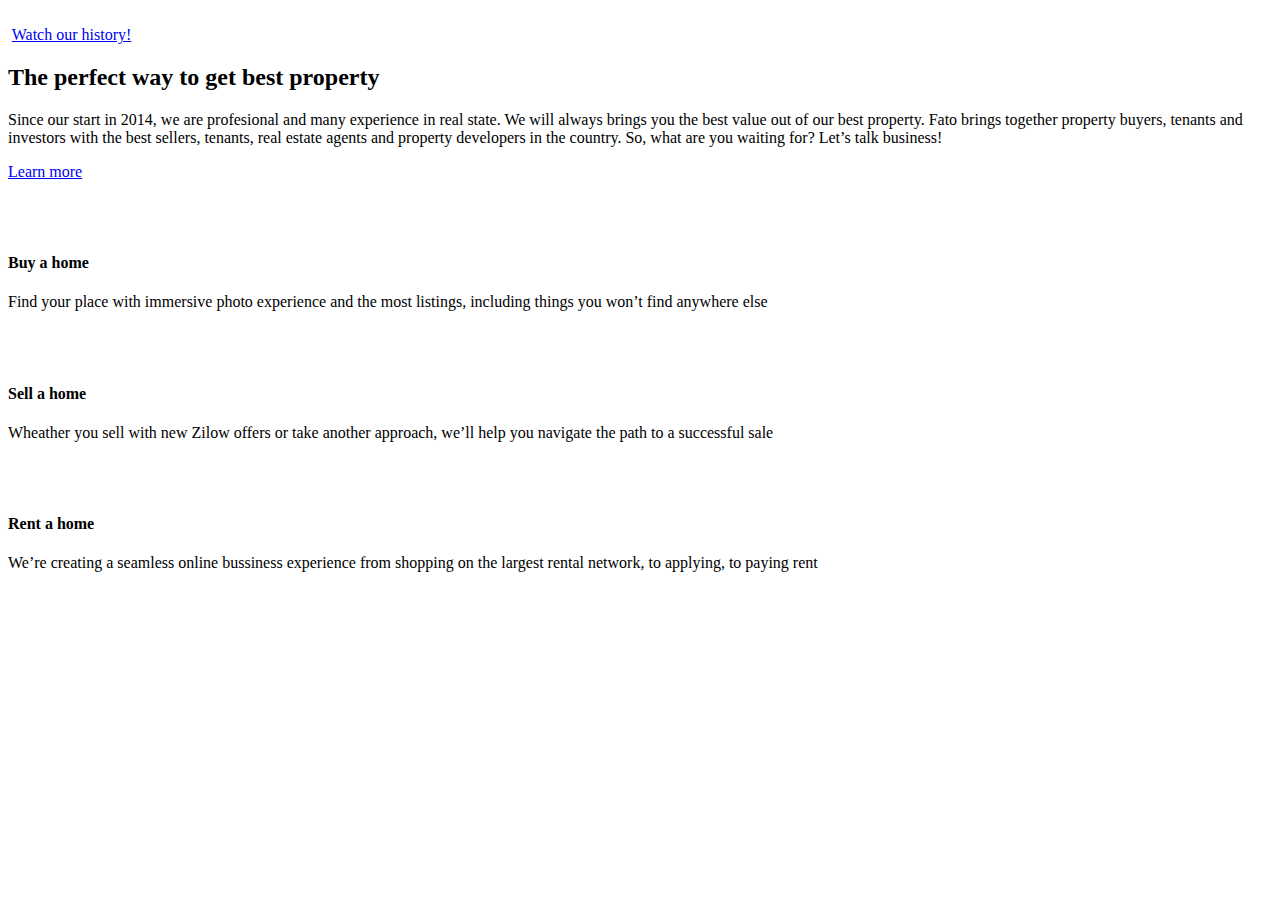
==== marta.html @ d731b78b "Add files via upload" ====
<!DOCTYPE html>
<html lang="en">
<head>
    <meta charset="UTF-8">
    <meta http-equiv="X-UA-Compatible" content="IE=edge">
    <meta name="viewport" content="width=device-width, initial-scale=1.0">
    <title>Interface_MartaGarcia</title>
</head>

<body>
    <section class="titulo">
        <img src="img.png" alt="">
        <div>
            <img src="play.png" alt="">
            <a href="#">Watch our history!</a>

        </div>

        <div>
            <h2>The perfect way to get
                best property</h2>
            <p>Since our start in 2014, we are profesional and many experience in real state. We will always brings you the best value out of our best property. Fato brings together property buyers, tenants and investors with the best sellers, tenants, real estate agents and property developers in the country.
                So, what are you waiting for? Let’s talk business!</p>
            <p><a href="#">Learn more</a></p>
            <img src="arrow.png" alt="">
        </div>
    </section>

    <section class="destaque1">
        <img src="icone1.png" alt="">
        <div>
            <h4>Buy a home</h4>
            <p>Find your place with immersive photo experience and the most listings, including things you won’t find anywhere else</p>
            <img src="insta.png" alt="">
        </div>
    </section>

    <section class="destaque2">
        <img src="icone2.png" alt="">
        <div>
            <h4>Sell a home</h4>
            <p>Wheather you sell with new Zilow offers or take another approach, we’ll help you navigate the path to a successful sale</p>
            <img src="insta.png" alt="">
        </div>
    </section>

    <section class="destaque3">
        <img src="icone3.png" alt="">
        <div>
            <h4>Rent a home</h4>
            <p>We’re creating a seamless online bussiness experience from shopping 
                on the largest rental network, to applying, to paying rent</p>
            <img src="insta.png" alt="">
        </div>
    </section>

</body>

</html>
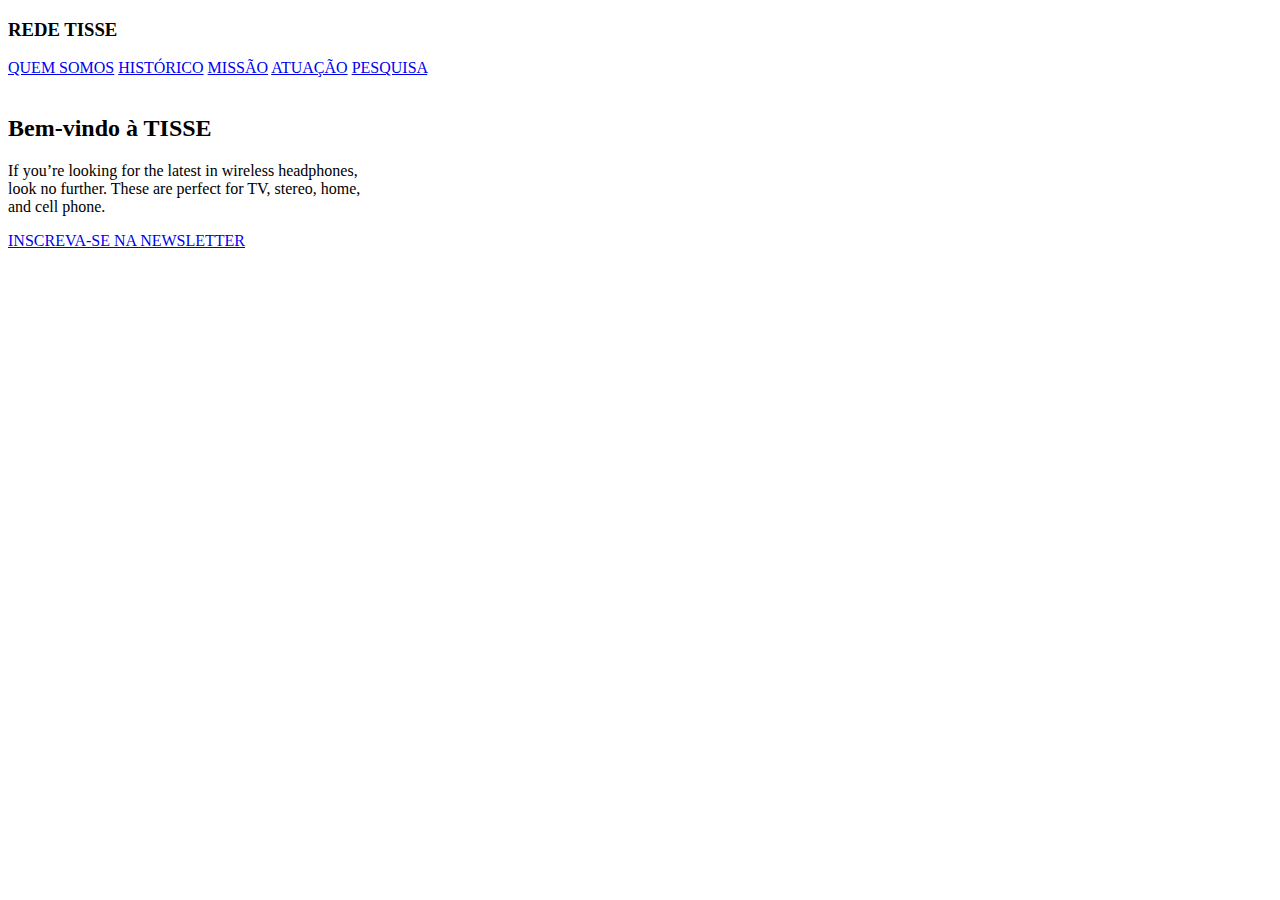
==== commit f1bc0360: "Add files via upload" ====
--- a/marta.html
+++ b/marta.html
@@ -4,56 +4,35 @@
     <meta charset="UTF-8">
     <meta http-equiv="X-UA-Compatible" content="IE=edge">
     <meta name="viewport" content="width=device-width, initial-scale=1.0">
-    <title>Interface_MartaGarcia</title>
+    <title>TrabalhoFinal</title>
+    <link rel="stylesheet" href="style.css">
 </head>
 
 <body>
-    <section class="titulo">
-        <img src="img.png" alt="">
-        <div>
-            <img src="play.png" alt="">
-            <a href="#">Watch our history!</a>
+    <section class="container">
+        <h3>REDE
+            TISSE</h3>
+        <a href="#">QUEM SOMOS</a>
+        <a href="#">HISTÓRICO</a>
+        <a href="#">MISSÃO</a>
+        <a href="#">ATUAÇÃO</a>
+        <a href="#">PESQUISA</a>
+        <img src="twitter.png" alt="">
+        <img src="instagram.png" alt="">
+    </section>
 
+    <section class="destaque">
+        <div class="hills">
+            <img src="image.png" alt="">
+        </div>
+        <h2>Bem-vindo à TISSE</h2>
+        <p>If you’re looking for the latest in wireless headphones,<br> look no further. These are perfect for TV, stereo, home,<br> and cell phone.</p>
+        
+        <div class="botao">
+            <a href="#">INSCREVA-SE NA NEWSLETTER</a>
         </div>
 
-        <div>
-            <h2>The perfect way to get
-                best property</h2>
-            <p>Since our start in 2014, we are profesional and many experience in real state. We will always brings you the best value out of our best property. Fato brings together property buyers, tenants and investors with the best sellers, tenants, real estate agents and property developers in the country.
-                So, what are you waiting for? Let’s talk business!</p>
-            <p><a href="#">Learn more</a></p>
-            <img src="arrow.png" alt="">
-        </div>
     </section>
-
-    <section class="destaque1">
-        <img src="icone1.png" alt="">
-        <div>
-            <h4>Buy a home</h4>
-            <p>Find your place with immersive photo experience and the most listings, including things you won’t find anywhere else</p>
-            <img src="insta.png" alt="">
-        </div>
-    </section>
-
-    <section class="destaque2">
-        <img src="icone2.png" alt="">
-        <div>
-            <h4>Sell a home</h4>
-            <p>Wheather you sell with new Zilow offers or take another approach, we’ll help you navigate the path to a successful sale</p>
-            <img src="insta.png" alt="">
-        </div>
-    </section>
-
-    <section class="destaque3">
-        <img src="icone3.png" alt="">
-        <div>
-            <h4>Rent a home</h4>
-            <p>We’re creating a seamless online bussiness experience from shopping 
-                on the largest rental network, to applying, to paying rent</p>
-            <img src="insta.png" alt="">
-        </div>
-    </section>
-
 </body>
 
 </html>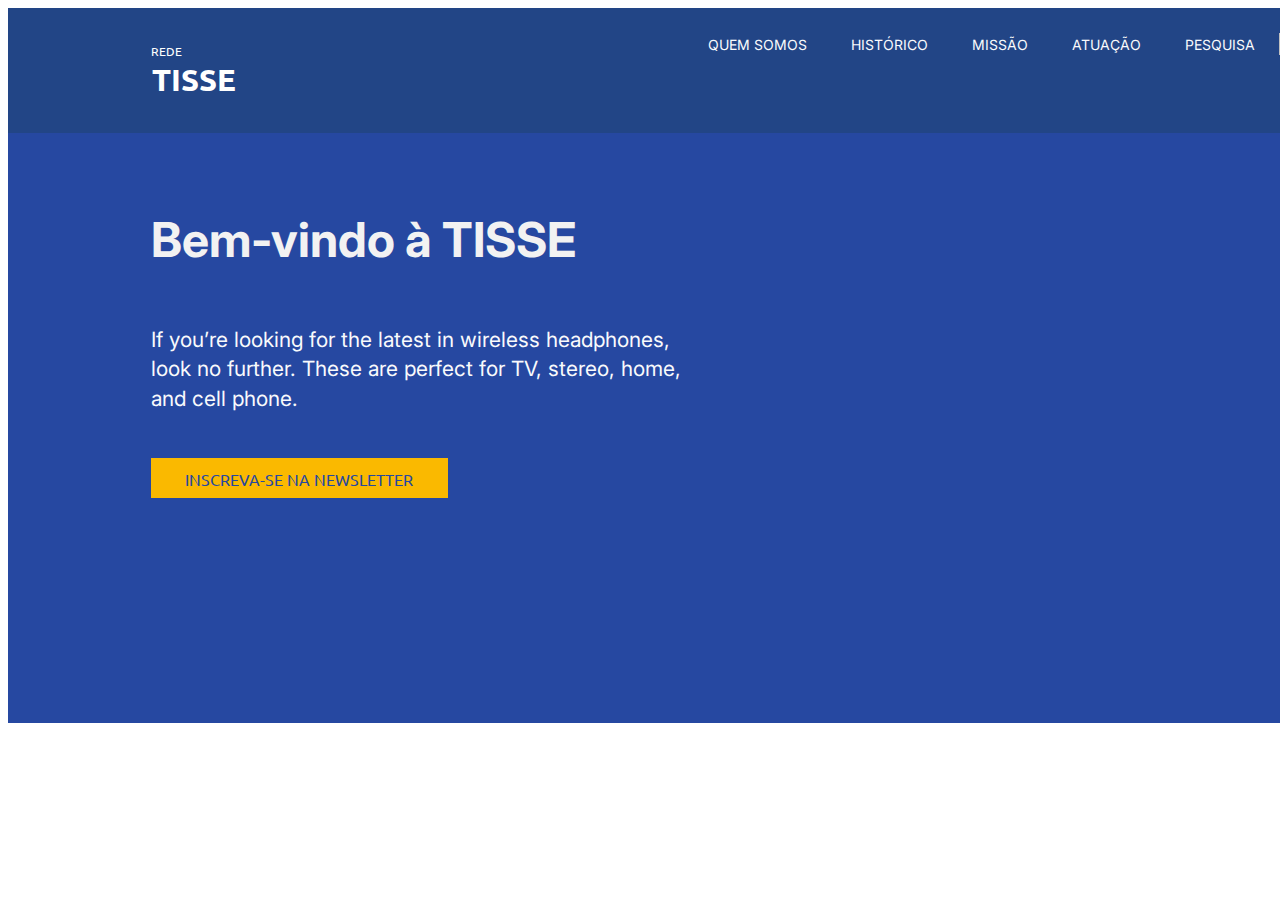
==== commit f876d2ab: "martahtml" ====
--- a/marta.html
+++ b/marta.html
@@ -5,30 +5,33 @@
     <meta http-equiv="X-UA-Compatible" content="IE=edge">
     <meta name="viewport" content="width=device-width, initial-scale=1.0">
     <title>TrabalhoFinal</title>
-    <link rel="stylesheet" href="style.css">
+    <link rel="stylesheet" href="marta.css">
 </head>
 
 <body>
     <section class="container">
-        <h3>REDE
-            TISSE</h3>
-        <a href="#">QUEM SOMOS</a>
-        <a href="#">HISTÓRICO</a>
-        <a href="#">MISSÃO</a>
-        <a href="#">ATUAÇÃO</a>
-        <a href="#">PESQUISA</a>
-        <img src="twitter.png" alt="">
-        <img src="instagram.png" alt="">
+            <p>REDE<b>TISSE</b></p>
+
+        <div class="menu">
+            <a href="#">QUEM SOMOS</a>
+            <a href="#">HISTÓRICO</a>
+            <a href="#">MISSÃO</a>
+            <a href="#">ATUAÇÃO</a>
+            <a href="#">PESQUISA</a>
+            <img class="twitter"src="twitter.png" alt="">
+            <img class="instagram"src="instagram.png" alt="">
+        </div>
+        
     </section>
 
     <section class="destaque">
         <div class="hills">
-            <img src="image.png" alt="">
+            <img src="morro.png" alt="">
         </div>
         <h2>Bem-vindo à TISSE</h2>
         <p>If you’re looking for the latest in wireless headphones,<br> look no further. These are perfect for TV, stereo, home,<br> and cell phone.</p>
         
-        <div class="botao">
+        <div class="botao1">
             <a href="#">INSCREVA-SE NA NEWSLETTER</a>
         </div>
 
--- a/marta.css
+++ b/marta.css
@@ -0,0 +1,141 @@
+@import url('https://fonts.googleapis.com/css2?family=Ubuntu&display=swap');
+@import url('https://fonts.googleapis.com/css2?family=Inter:wght@300&display=swap');
+
+.destaque{
+    width: 1458px;
+    height: 590px;
+    top: -10px;
+    left: -12px;
+    background:#2648A1;
+}
+
+.container{
+    position: relative;
+    width: 1458px;
+    height: 125px;
+    left: 0px;
+    right: 0%;
+    top: 0px;
+    bottom: 0%;
+    background: #224586;
+}
+
+.container p{
+    position: absolute;
+    left: 138px;
+    right: 83.75%;
+    top: 20%;
+    bottom: 30.83%;
+    font-family: 'Ubuntu';
+    font-style: normal;
+    font-weight: 400;
+    font-size: 12px;
+    line-height: 100%;
+    padding-left: 5px;
+    color: #ffff;
+
+}
+.container p b{
+    position: absolute;
+    left: 6%;
+    right: 83.75%;
+    top: 30.83%;
+    bottom: 30.83%;
+    font-family: 'Ubuntu';
+    font-style: normal;
+    font-weight: 700;
+    font-size: 31px;
+    padding-top: 7px;
+    line-height: 100%;
+    color: #ffff;
+
+}
+.container a{
+    position: relative;
+    left: 680px;
+    color: #F9FAFC;
+    text-decoration: none;
+    padding: 20px;
+    font-family: 'Inter';
+    font-style: normal;
+    font-weight: 400;
+    font-size: 14px;
+}
+
+.twitter{
+    position: relative;
+    width: 22px;
+    height: 22px;
+    left: 680px;
+    top: 5px;
+}
+
+.instagram{
+    position: relative;
+    width: 22px;
+    height: 22px;
+    left: 680px;
+    top: 25px;
+    padding: 20px;
+}
+
+.destaque h2{
+    position: absolute;
+    width: 560.4px;
+    left: 151.46px;
+    top: 171px;
+    height: 58px;
+    font-family: 'Inter';
+    font-style: normal;
+    font-weight: 700;
+    font-size: 48px;
+    line-height: 58px;
+    color: #f2f2f2;
+}
+.destaque p{
+    position: absolute;
+    left: 151.46px;
+    top: 277px;
+    height: 87px;
+    font-family: 'Inter';
+    font-style: normal;
+    font-weight: 400;
+    font-size: 21px;
+    line-height: 140%;
+    margin-top: 48px;
+    color: #F9FAFC;
+}
+
+.hills{
+    position: absolute;
+    height: 538px;
+    left: 714px;
+    top: 222px;
+}
+.botao1{
+    position: absolute;
+    height: 40px;
+    width: 296.86px;
+    left: 151.46px;
+    top: 411px;
+    bottom: 36.75%;
+    right: 69.17%;
+    margin-top: 47px;
+    background: #FAB900;
+}
+.botao1 a{
+    position: absolute;
+    height: 18px;
+    left: 7.06%;
+    right: 7.66%;
+    top: calc(50% - 18px/2 + 0.5px);
+    font-family: 'Ubuntu';
+    font-style: normal;
+    font-weight: 400;
+    font-size: 16px;
+    line-height: 18px;
+    align-items: center;
+    text-align: center;
+    text-decoration: none;
+    color:#2648A1;
+}